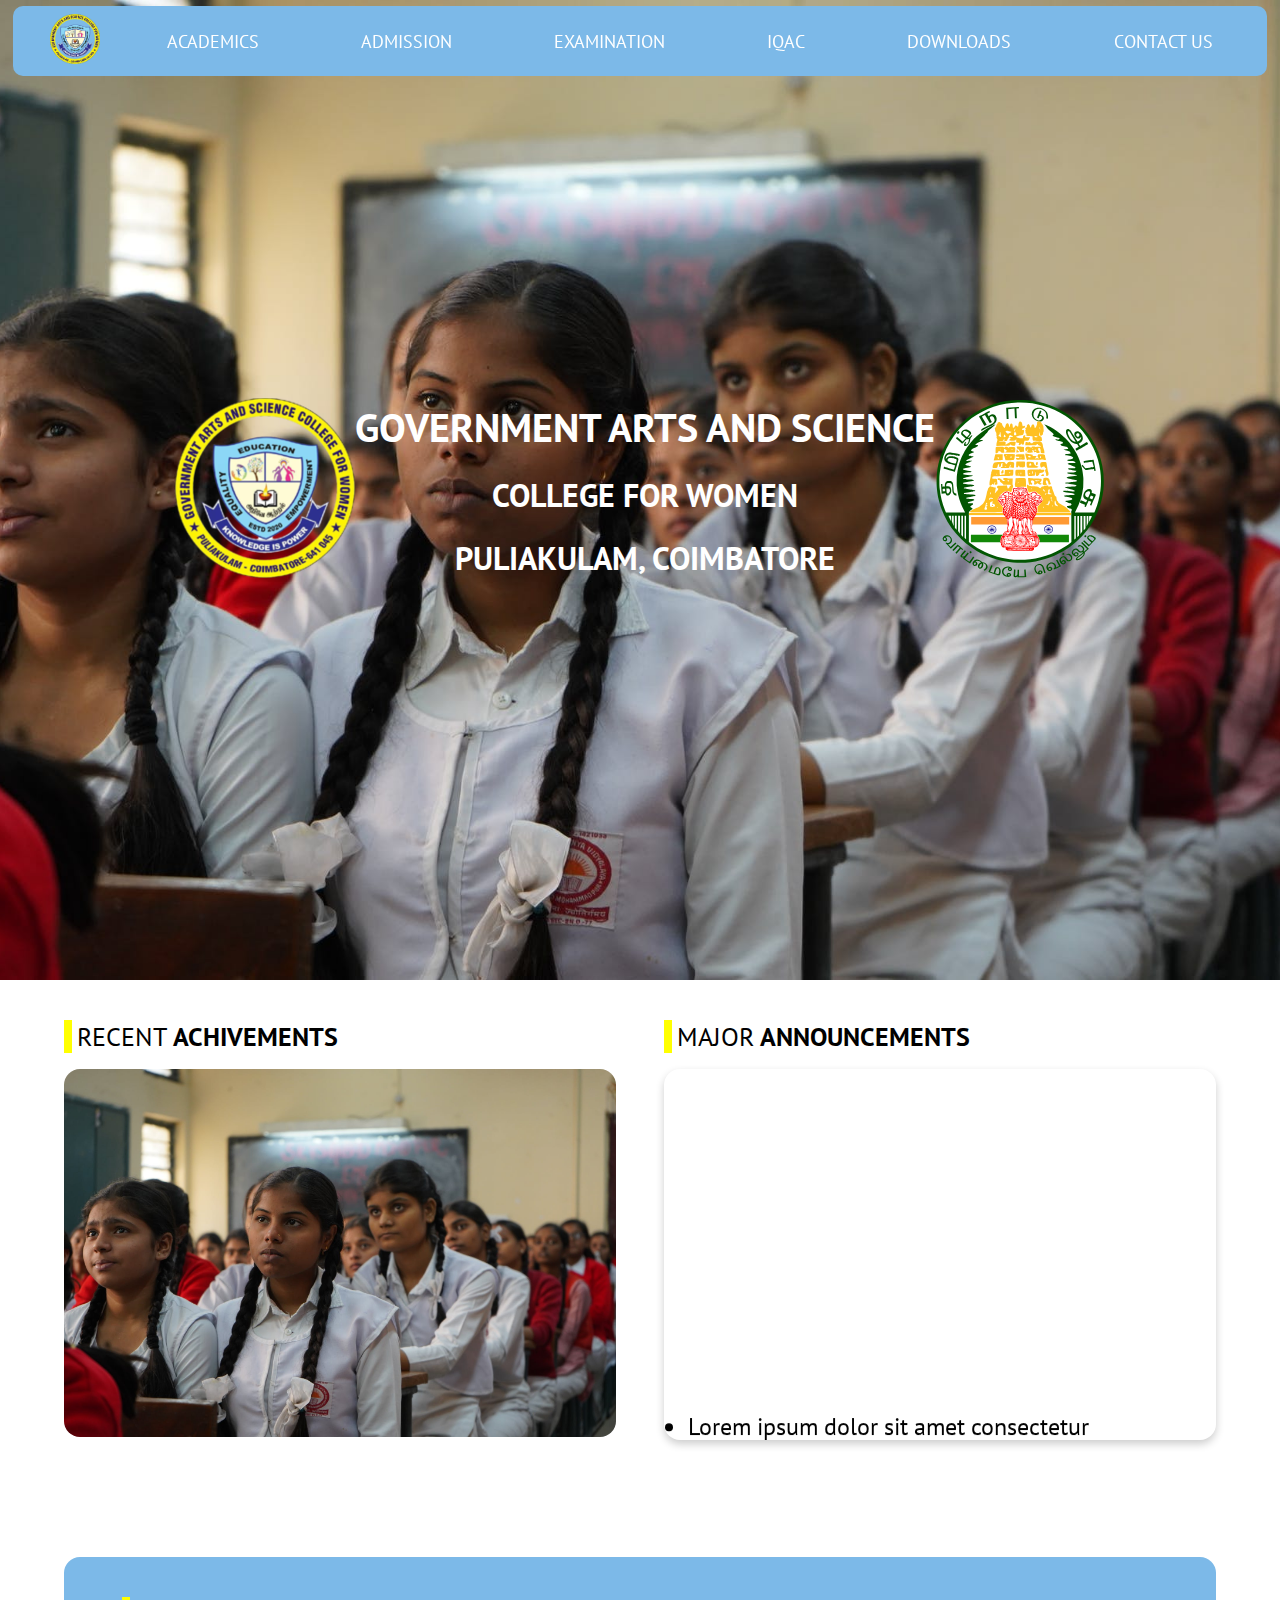
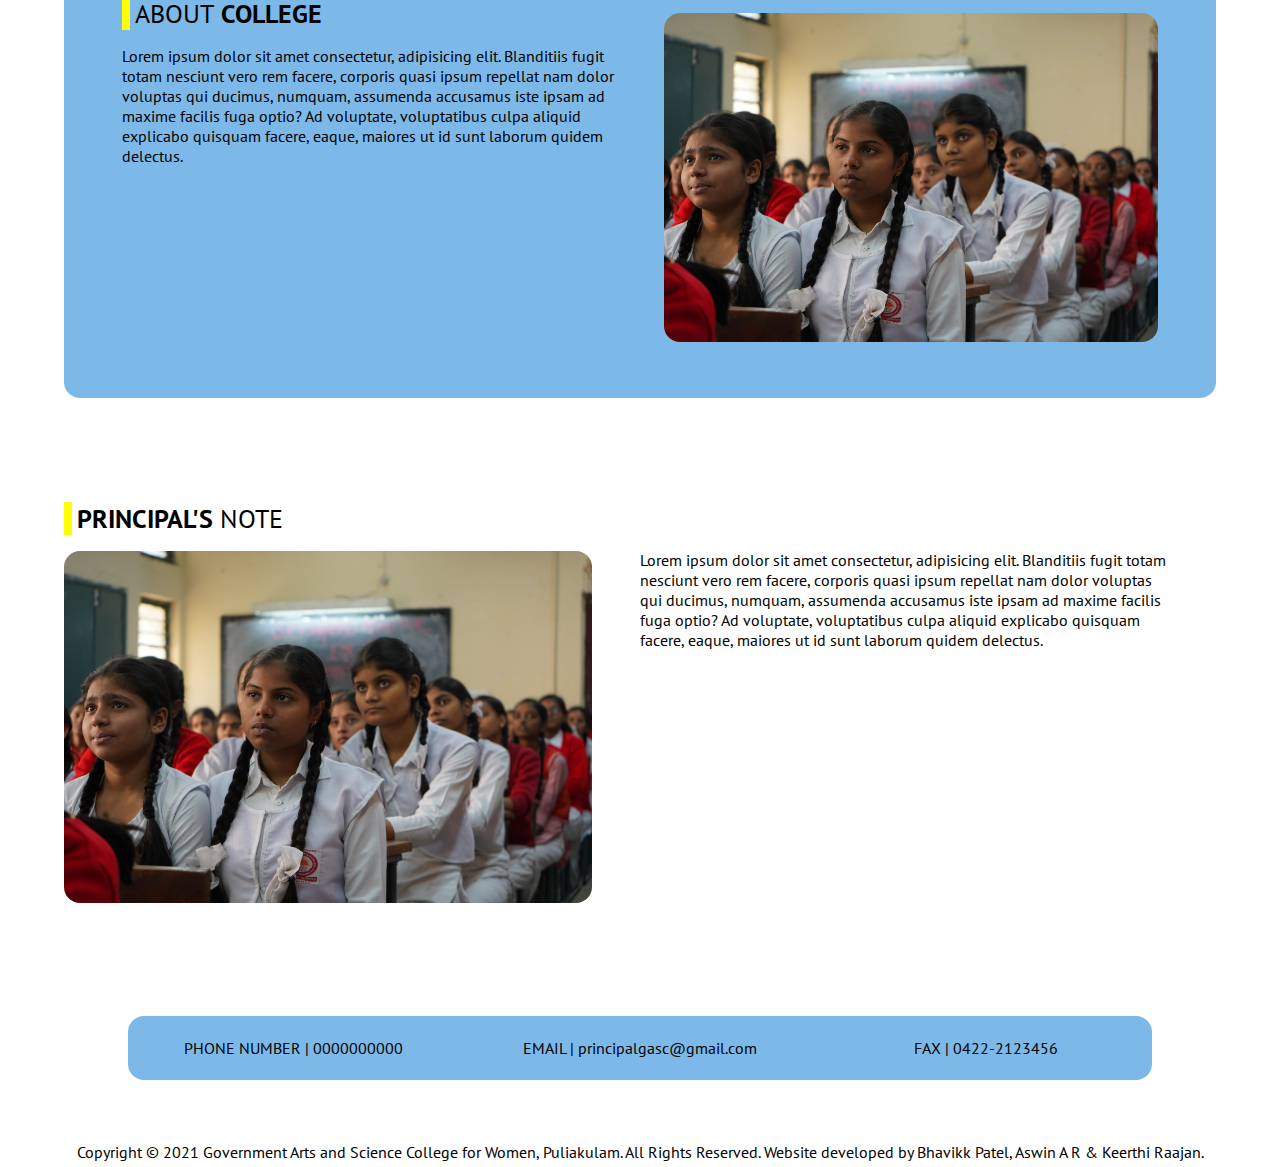
==== index.html @ 78e328cf "v1.0" ====
<!DOCTYPE html>
<html lang="en">
<head>
    <meta charset="UTF-8">
    <meta http-equiv="X-UA-Compatible" content="IE=edge">
    <meta name="viewport" content="width=device-width, initial-scale=1.0">
    <title>Home | GASCW</title>
    <link rel="stylesheet" href="css/index.css">
    <link rel="stylesheet" href="https://cdnjs.cloudflare.com/ajax/libs/font-awesome/5.15.3/css/all.min.css"/>
    
</head>
<body>
    <div class="wrapper">
        <nav>
          <input type="checkbox" id="show-search">
          <input type="checkbox" id="show-menu">
          <label for="show-menu" class="menu-icon"><i class="fas fa-bars"></i></label>
          <div class="content">
          <div class="logo"><img src="images/logo.png" alt="logo" height="50px" width="50px"></div>
            <ul class="links">
              <li>
                  <a href="#" class="desktop-link">ACADEMICS</a>
                  <input type="checkbox" id="show-services">
                  <label for="show-services">ACADEMICS</label>
                  <ul>
                      <li>
                        <a href="#" class="desktop-link">ARTS</a>
                      <input type="checkbox" id="show-items">
                      <label for="show-items">ARTS</label>
                        <ul>
                          <li><a href="#">ENGLISH</a></li>
                          <li><a href="#">TAMIL</a></li>
                        </ul>
                      </li>
                      <li>
                        <a href="#">SCIENCE</a>
                        <ul>
                          <li><a href="cs_dept.html">COMPUTER SCIENCE</a></li>
                          <li><a href="#">MATHEMATICS</a></li>
                        </ul>
                      </li>
                      <li>
                        <a href="commerce_dept.html">COMMERCE</a>
                      </li>
                    <li>
                      <a href="#" class="desktop-link">CO-CURRICULAR</a>
                      <input type="checkbox" id="show-items">
                      <label for="show-items">CO-CURRICULAR</label>
                      <ul>
                        <li><a href="#">PHYSICAL EDUCATION</a></li>
                        <li><a href="#">LIBRARY</a></li>
                        <li><a href="#">COMPUTER LITERATURE PROOGRAMME</a></li>
                      </ul>
                    </li>
                    <li>
                      <a href="#" class="desktop-link">E-LEARNING PLATFORMS</a>
                      <input type="checkbox" id="show-items">
                      <label for="show-items">E-LEARNING PLATFORMS</label>
                    </li>
                    <li>
                      <a href="#" class="desktop-link">SCHOLARSHIPS</a>
                      <input type="checkbox" id="show-items">
                      <label for="show-items">SCHOLARSHIPS</label>
                    </li>
                  </ul>
                </li>
                <li><a href="#">ADMISSION</a></li>
                <li><a href="#">EXAMINATION</a></li>
                <li><a href="#">IQAC</a></li>
                <li><a href="#">DOWNLOADS</a></li>
                <li><a href="#">CONTACT US</a></li>
            </ul>
          </div>
        </nav>
      </div>
    <div class="body--extended">
        <section class="header">
            <div>
                <a href="#"><img class="logo--logo" src="images/logo180.png" alt="logo"></a>
                <header class="clg-name text-center">
                    <h1>GOVERNMENT ARTS AND SCIENCE</h1><br>
                    <h2>COLLEGE FOR WOMEN</h2><br>
                    <h2>PULIAKULAM, COIMBATORE</h2>
                </header>
                <a href="#"><img class="logo--logo" src="images/TamilNadu_Logo.svg" alt="logo" height="180px" width="170px"></a>
            </div>
        </section>
        <section>
            <div class="container split">
                <div>
                    <div class="subhead">
                        <h3 class="h3-block" ><span class="subhead--in">RECENT</span> ACHIVEMENTS</h3>
                    </div>
                    <div>
                        <img class="img-box" src="images/primary_background.jpeg" alt="">
                    </div>
                </div>
                <div class="announ">
                    <div>
                        <h3 class="h3-block"><span class="subhead--in">MAJOR</span> ANNOUNCEMENTS</h3>
                    </div>
                    <div class="ma--card">
                        <marquee class="marquee--card"direction="up">
                            <li>Lorem ipsum dolor sit amet consectetur adipisicing elit. Iste, accusantium.</li>
                            <li>Lorem ipsum dolor sit amet consectetur adipisicing elit. Sint, quas!</li>
                            <li>Lorem ipsum dolor sit amet consectetur, adipisicing elit. Cumque, optio.</li>
                            <li>Lorem ipsum, dolor sit amet consectetur adipisicing elit. Ullam, dignissimos?</li>
                        </marquee>
                    </div>
                </div>
            </div>
        </section>
        <section class="bg-blue">
            <div class="container split">
                <div>
                    <div class="subhead">
                        <h3 class="h3-block"><span class="subhead--in">ABOUT</span> COLLEGE</h3>
                    </div>
                    <div>
                        <p>Lorem ipsum dolor sit amet consectetur, adipisicing elit. Blanditiis fugit totam nesciunt vero rem facere, corporis quasi ipsum repellat nam dolor voluptas qui ducimus, numquam, assumenda accusamus iste ipsam ad maxime facilis fuga optio? Ad voluptate, voluptatibus culpa aliquid explicabo quisquam facere, eaque, maiores ut id sunt laborum quidem delectus.</p>
                    </div>
                </div>
                <div>
                    <img class="img-box" src="images/primary_background.jpeg" alt="">
                </div>
            </div>
        </section>
        <section>
            <div class="container split">
                <div>
                    <div class="subhead">
                        <h3 class="h3-block">PRINCIPAL'S <span class="subhead--in">NOTE</span></h3>
                    </div>
                    <img class="img-box" src="images/primary_background.jpeg" alt="">
                </div>
                <div class="pnote">
                    <p>Lorem ipsum dolor sit amet consectetur, adipisicing elit. Blanditiis fugit totam nesciunt vero rem facere, corporis quasi ipsum repellat nam dolor voluptas qui ducimus, numquam, assumenda accusamus iste ipsam ad maxime facilis fuga optio? Ad voluptate, voluptatibus culpa aliquid explicabo quisquam facere, eaque, maiores ut id sunt laborum quidem delectus.</p>
                </div>
            </div>
        </section>
        <footer>
            <div>
                <div class="container--footer bg-blue footer--text split">
                    <p style="float: left">PHONE NUMBER | 0000000000</p>
                    <p>EMAIL | principalgasc@gmail.com</p>
                    <p style="float: right">FAX | 0422-2123456</p>
                </div>
                <div class="text-center">
                    <p style="padding: 5px;">
                        Copyright &copy; 2021 Government Arts and Science College for Women, Puliakulam. All Rights Reserved. Website developed by Bhavikk Patel, Aswin A R & Keerthi Raajan.
                    </p>
                </div>
            </div>
        </footer>
    </div>

</body>
</html>
---- css/index.css ----
@import url('https://fonts.googleapis.com/css2?family=Playfair+Display&display=swap');
@import url('https://fonts.googleapis.com/css2?family=PT+Sans&display=swap');

:root {
    --ff-playfair: 'Playfair Display', serif;
    --ff-ptsans : 'PT Sans', sans-serif;
}
* {
    margin: 0;
    padding: 0;
    box-sizing: border-box;
    text-decoration: none;
    font-family: 'Poppins', sans-serif;
}

a {
    text-decoration: none;
}

h3, p {
    font-family: var(--ff-ptsans);
}

.subhead > p{
    display: inline;
}

.subhead--in {
    font-family: var(--ff-ptsans);
    font-weight: normal;
}

.clg-name {
    font-family: var(--ff-playfair);
}
.header > div{
    display: flex;
    flex-direction: row;
    text-align: center;
    height: 100vh;
    align-items: center;
    justify-content: center;
}

.footer--text {
    text-align: center;
}

.split {
    display: flex;
    flex-direction: column;
}

.container {
    margin-inline: auto;
    width: min(90%);
}

.bg-blue {
    margin: 5% 5%;
    border-radius: 1rem 1rem;
    background-color: #7CB9E8;
}

.text-center {
    text-align: center;
}

ul {
    padding-left: 0rem !important;
}

.img-box {
    display: block;
    max-width: 100%;
    margin-bottom: 1rem;
    margin-top: 1rem;
    justify-content: center;
    align-items: center;
    border-radius: 1em;
}

.announ {
    display: flex;
    flex-direction: column;
}

.marquee--card {
    box-shadow: 0 4px 8px 0 rgba(0,0,0,0.2);
    transition: 1s;
    border-radius: 1rem;
    padding: 1.5rem;
    max-width: 100%;
    height: 29vw;
    font-family: var(--ff-ptsans);
}

.ma--card--height {
    flex: 1;
}

section {
    padding: 2.5rem 0;
}

.header:nth-of-type(1) {
    background-image: url(../images/primary_background.jpeg);
    background-position: center;
    background-size: cover;
    background-repeat: no-repeat;
}

p {
    font-size: 1rem;
}

li {
    font-size: 1.5rem;
}

h3 {
    font-size: 7vw;
    margin-bottom: 1rem;
}

.pnote {
    margin: 3rem;
}

@media screen and (max-width: 480px) {
    h3 {
        font-size: 7vw;
    }

    .header > div {
        flex-direction: column;
    }
    
    h1, h2 {
        color: white;
    }
}

@media screen and (min-width:480px) and (max-width: 800px) {
    h3 {
        font-size: 5vw;
    }

    .navbar-nav > li{
        margin: 0;
    }

    .header > div {
        flex-direction: column;
    }

    h1, h2 {
        color: white;
    }
}

@media (min-width: 800px) {

    h3 {
        font-size: 2vw;
    }

    h1 {
        font-size: 2.5rem;
    }

    h2 {
        font-size: 2rem;
    }

    h1, h2 {
        color: white;
    }

    * {
        margin: 0;
    }

    .header:nth-of-type(1) {
        background-image: url(../images/primary_background.jpeg);
        background-position: center;
        background-size: cover;
        background-repeat: no-repeat;
    }
   
    .text-center {
        text-align: center;
    }

    .split {
        flex-direction: row;
    }

    .split > * {
        flex-basis: 100%;
    }

    .split > * + * {
        margin-left: 3rem;
    }
}

footer {
    display: flex;
    flex-direction: row;
    text-align: center;
    align-items: center;
    justify-content: center;
    flex: 1;
}

.container--footer {
    min-height: 5vw;
    justify-content: center;
    align-items: center;
    padding: 1rem 1rem;
}


.h3-block::before {
    margin-right: 5px;
    display: inline;
    content: "l";
    width: 1px;
    height: 200px;
    background-color: yellow;
    color: yellow;
}

*{
  margin: 0;
  padding: 0;
  box-sizing: border-box;
  text-decoration: none;
  font-family: var(--ff-ptsans);
}
.wrapper{
  background: #7CB9E8;
  position: fixed;
  width: 98%;
  margin: 0.5% 1%;
  border-radius: 10px;
}
.wrapper nav{
  position: relative;
  display: flex;
  margin: 0 3%;
  height: 70px;
  align-items: center;
  justify-content: space-between;
}
nav .content{
  display: flex;
  align-items: center;
  flex:1;
}
nav .content .links{
  display: flex;
  flex: 1;
  justify-content: space-between;
}
.content .logo a{
  color: #fff;
  font-size: 30px;
  font-weight: 600;
}
.content .links li{
  list-style: none;
  line-height: 70px;
  padding-left: 0%;
}
.content .links li a,
.content .links li label{
  color: #fff;
  font-size: 18px;
  font-weight: 500;
  padding: 9px 17px;
  transition: all 0.3s ease;
  border-radius: 10px;
}
.content .links li label{
  display: none;
}
.content .links li a:hover,
.content .links li label:hover{
  background: #323c4e;
  color: #7CB9E8;
}

.wrapper .menu-icon{
  color: #fff;
  font-size: 18px;
  cursor: pointer;
  line-height: 70px;
  width: 70px;
  text-align: center;
}
.wrapper .menu-icon{
  display: none;
}

.wrapper input[type="checkbox"]{
  display: none;
}

/* Dropdown Menu code start */
.content .links ul{
  position: absolute;
  background: #7CB9E8;
  top: 80px;
  z-index: -1;
  opacity: 0;
  visibility: hidden;
}
.content .links li:hover > ul{
  top: 70px;
  opacity: 1;
  visibility: visible;
  transition: all 0.3s ease;
}
.content .links ul li a{
  display: block;
  width: 100%;
  line-height: 30px;
  border-radius: 0px!important;
}
.content .links ul ul{
  position: absolute;
  top: 0;
  left: 100%;
}
.content .links ul li{
  position: relative;
}
.content .links ul li:hover ul{
  top: 0;
}

@media screen and (max-width: 1200px){
    .wrapper nav{
        max-width: 100%;
        padding: 0 20px;
    }
    nav .content .links{
    margin-left: 30px;
    }
    .content .links li a{
    padding: 8px 13px;
    }
  .wrapper .menu-icon{
    display: block;
  }

  nav .content {
    flex-direction: row-reverse;
  }

  .wrapper #show-menu:checked ~ .menu-icon i::before{
    content: "\f00d";
  }
  nav .content .links{
    display: block;
    position: fixed;
    background: #14181f;
    height: 100%;
    width: 100%;
    top: 70px;
    left: -100%;
    margin-left: 0;
    max-width: 350px;
    overflow-y: auto;
    padding-bottom: 100px;
    transition: all 0.3s ease;
  }
  nav #show-menu:checked ~ .content .links{
    left: 1%;
  }
  .content .links li{
    margin: 15px 20px;
  }
  .content .links li a,
  .content .links li label{
    line-height: 40px;
    font-size: 20px;
    display: block;
    padding: 8px 18px;
    cursor: pointer;
  }
  .content .links li a.desktop-link{
    display: none;
  }

  /* dropdown responsive code start */
  .content .links ul,
  .content .links ul ul{
    position: static;
    opacity: 1;
    visibility: visible;
    background: none;
    max-height: 0px;
    overflow: hidden;
  }
  .content .links #show-features:checked ~ ul,
  .content .links #show-services:checked ~ ul,
  .content .links #show-items:checked ~ ul{
    max-height: 100vh;
  }
  .content .links ul li{
    margin: 7px 20px;
  }
  .content .links ul li a{
    font-size: 18px;
    line-height: 30px;
    border-radius: 5px!important;
  }
}

@media screen and (max-width: 400px){
  .wrapper nav{
    padding: 0 10px;
  }
  .content .logo a{
    font-size: 27px;
  }
}

.links > li {
    margin-left: 50px;
}
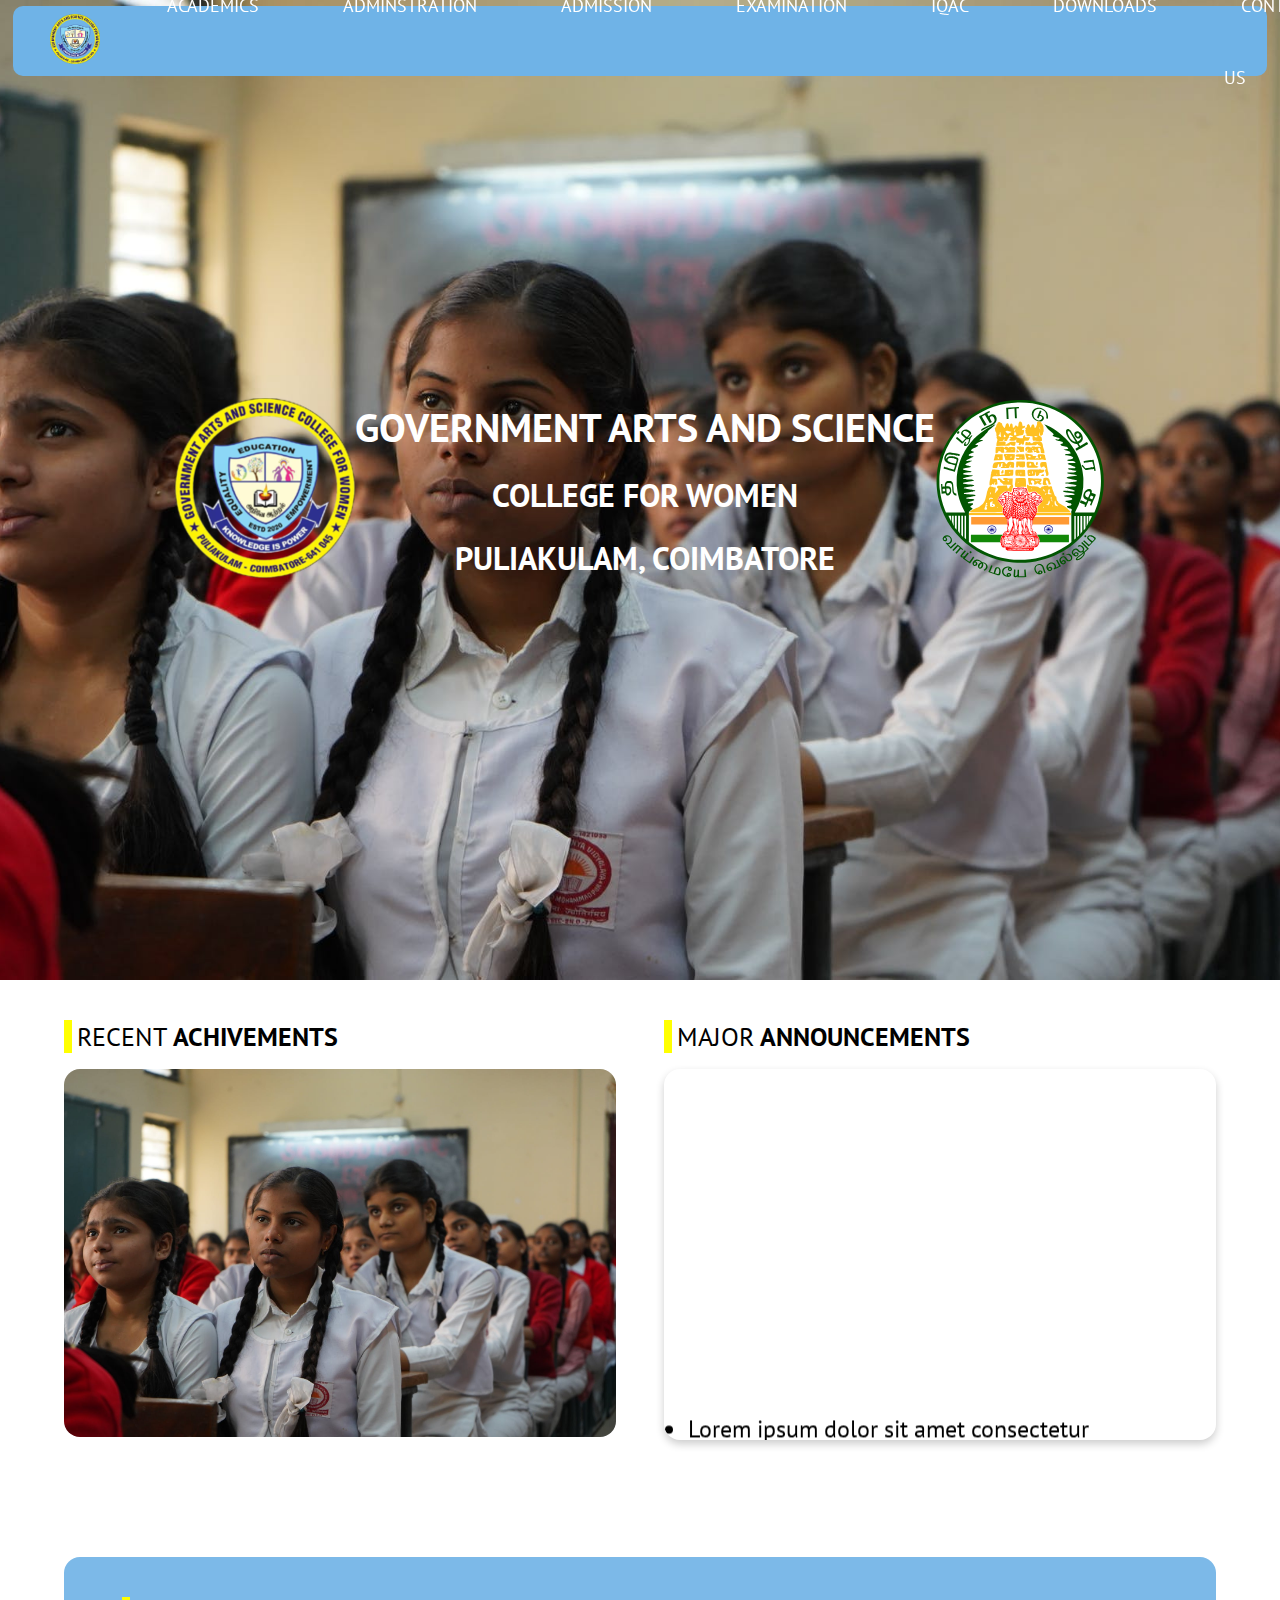
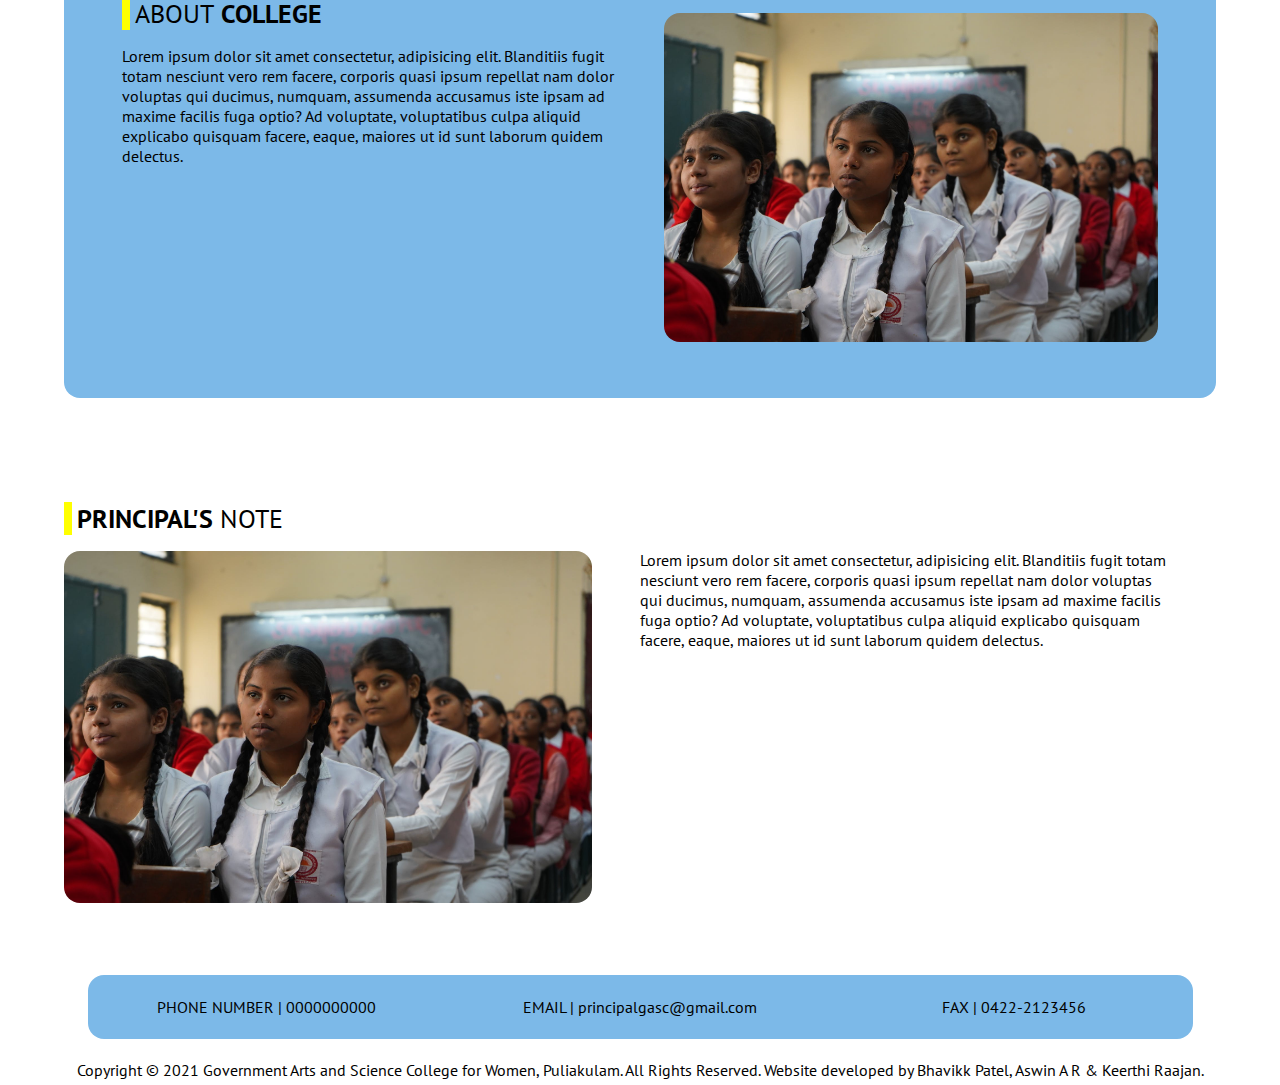
==== commit 0e72eab9: "v1.10" ====
--- a/index.html
+++ b/index.html
@@ -1,78 +1,102 @@
 <!DOCTYPE html>
 <html lang="en">
+
 <head>
     <meta charset="UTF-8">
     <meta http-equiv="X-UA-Compatible" content="IE=edge">
     <meta name="viewport" content="width=device-width, initial-scale=1.0">
     <title>Home | GASCW</title>
     <link rel="stylesheet" href="css/index.css">
-    <link rel="stylesheet" href="https://cdnjs.cloudflare.com/ajax/libs/font-awesome/5.15.3/css/all.min.css"/>
-    
+    <link rel="stylesheet" href="https://cdnjs.cloudflare.com/ajax/libs/font-awesome/5.15.3/css/all.min.css" />
+
 </head>
+
 <body>
     <div class="wrapper">
         <nav>
-          <input type="checkbox" id="show-search">
-          <input type="checkbox" id="show-menu">
-          <label for="show-menu" class="menu-icon"><i class="fas fa-bars"></i></label>
-          <div class="content">
-          <div class="logo"><img src="images/logo.png" alt="logo" height="50px" width="50px"></div>
-            <ul class="links">
-              <li>
-                  <a href="#" class="desktop-link">ACADEMICS</a>
-                  <input type="checkbox" id="show-services">
-                  <label for="show-services">ACADEMICS</label>
-                  <ul>
-                      <li>
-                        <a href="#" class="desktop-link">ARTS</a>
-                      <input type="checkbox" id="show-items">
-                      <label for="show-items">ARTS</label>
+            <input type="checkbox" id="show-search">
+            <input type="checkbox" id="show-menu">
+            <label for="show-menu" class="menu-icon"><i class="fas fa-bars"></i></label>
+            <div class="content">
+                <div class="logo"><img src="images/logo.png" alt="logo" height="50px" width="50px"></div>
+                <ul class="links">
+                    <li>
+                        <a href="#" class="desktop-link">ACADEMICS</a>
+                        <input type="checkbox" id="show-services">
+                        <label for="show-services">ACADEMICS</label>
                         <ul>
-                          <li><a href="#">ENGLISH</a></li>
-                          <li><a href="#">TAMIL</a></li>
+                            <li>
+                                <a href="#" class="desktop-link">ARTS</a>
+                                <input type="checkbox" id="show-items">
+                                <label for="show-items">ARTS</label>
+                                <ul>
+                                    <li><a href="html/english.html">ENGLISH</a></li>
+                                    <li><a href="html/tamil.html">TAMIL</a></li>
+                                </ul>
+                            </li>
+                            <li>
+                                <a href="#">SCIENCE</a>
+                                <ul>
+                                    <li><a href="html/cs_dept.html">COMPUTER SCIENCE</a></li>
+                                    <li><a href="html/maths.html">MATHEMATICS</a></li>
+                                </ul>
+                            </li>
+                            <li>
+                                <a href="html/commerce_dept.html">COMMERCE</a>
+                            </li>
+                            <li>
+                                <a href="#" class="desktop-link">CO-CURRICULAR</a>
+                                <input type="checkbox" id="show-items">
+                                <label for="show-items">CO-CURRICULAR</label>
+                                <ul>
+                                    <li><a href="#">PHYSICAL EDUCATION</a></li>
+                                    <li><a href="#">LIBRARY</a></li>
+                                    <li><a href="#">COMPUTER LITERATURE PROOGRAMME</a></li>
+                                </ul>
+                            </li>
+                            <li>
+                                <a href="#" class="desktop-link">E-LEARNING PLATFORMS</a>
+                                <input type="checkbox" id="show-items">
+                                <label for="show-items">E-LEARNING PLATFORMS</label>
+                            </li>
+                            <li>
+                                <a href="#" class="desktop-link">SCHOLARSHIPS</a>
+                                <input type="checkbox" id="show-items">
+                                <label for="show-items">SCHOLARSHIPS</label>
+                            </li>
                         </ul>
-                      </li>
-                      <li>
-                        <a href="#">SCIENCE</a>
-                        <ul>
-                          <li><a href="cs_dept.html">COMPUTER SCIENCE</a></li>
-                          <li><a href="#">MATHEMATICS</a></li>
-                        </ul>
-                      </li>
-                      <li>
-                        <a href="commerce_dept.html">COMMERCE</a>
-                      </li>
-                    <li>
-                      <a href="#" class="desktop-link">CO-CURRICULAR</a>
-                      <input type="checkbox" id="show-items">
-                      <label for="show-items">CO-CURRICULAR</label>
-                      <ul>
-                        <li><a href="#">PHYSICAL EDUCATION</a></li>
-                        <li><a href="#">LIBRARY</a></li>
-                        <li><a href="#">COMPUTER LITERATURE PROOGRAMME</a></li>
-                      </ul>
                     </li>
                     <li>
-                      <a href="#" class="desktop-link">E-LEARNING PLATFORMS</a>
-                      <input type="checkbox" id="show-items">
-                      <label for="show-items">E-LEARNING PLATFORMS</label>
+                        <a href="#" class="desktop-link">ADMINSTRATION</a>
+                        <input type="checkbox" id="show-services-2">
+                        <label for="show-services-2">ADMINSTRATION</label>
+                        <ul>
+                            <li>
+                                <a href="#" class="desktop-link">RJD DESK</a>
+                                <input type="checkbox" id="show-items-2">
+                                <label for="show-items-2">RJD DESK</label>
+                            </li>
+                            <li>
+                                <a href="#" class="desktop-link">PRINCIPAL DESK</a>
+                                <input type="checkbox" id="show-items-2">
+                                <label for="show-items-2">PRINCIPAL DESK</label>
+                            </li>
+                            <li>
+                                <a href="#" class="desktop-link">COLLEGE COUNCIL</a>
+                                <input type="checkbox" id="show-items-2">
+                                <label for="show-items-2">COLLEGE COUNCIL</label>
+                            </li>
+                        </ul>
                     </li>
-                    <li>
-                      <a href="#" class="desktop-link">SCHOLARSHIPS</a>
-                      <input type="checkbox" id="show-items">
-                      <label for="show-items">SCHOLARSHIPS</label>
-                    </li>
-                  </ul>
-                </li>
-                <li><a href="#">ADMISSION</a></li>
-                <li><a href="#">EXAMINATION</a></li>
-                <li><a href="#">IQAC</a></li>
-                <li><a href="#">DOWNLOADS</a></li>
-                <li><a href="#">CONTACT US</a></li>
-            </ul>
-          </div>
+                    <li><a href="#">ADMISSION</a></li>
+                    <li><a href="#">EXAMINATION</a></li>
+                    <li><a href="https://iqac.puchd.ac.in/">IQAC</a></li>
+                    <li><a href="#">DOWNLOADS</a></li>
+                    <li><a href="#">CONTACT US</a></li>
+                </ul>
+            </div>
         </nav>
-      </div>
+    </div>
     <div class="body--extended">
         <section class="header">
             <div>
@@ -89,7 +113,7 @@
             <div class="container split">
                 <div>
                     <div class="subhead">
-                        <h3 class="h3-block" ><span class="subhead--in">RECENT</span> ACHIVEMENTS</h3>
+                        <h3 class="h3-block"><span class="subhead--in">RECENT</span> ACHIVEMENTS</h3>
                     </div>
                     <div>
                         <img class="img-box" src="images/primary_background.jpeg" alt="">
@@ -100,7 +124,7 @@
                         <h3 class="h3-block"><span class="subhead--in">MAJOR</span> ANNOUNCEMENTS</h3>
                     </div>
                     <div class="ma--card">
-                        <marquee class="marquee--card"direction="up">
+                        <marquee class="marquee--card" direction="up">
                             <li>Lorem ipsum dolor sit amet consectetur adipisicing elit. Iste, accusantium.</li>
                             <li>Lorem ipsum dolor sit amet consectetur adipisicing elit. Sint, quas!</li>
                             <li>Lorem ipsum dolor sit amet consectetur, adipisicing elit. Cumque, optio.</li>
@@ -117,7 +141,8 @@
                         <h3 class="h3-block"><span class="subhead--in">ABOUT</span> COLLEGE</h3>
                     </div>
                     <div>
-                        <p>Lorem ipsum dolor sit amet consectetur, adipisicing elit. Blanditiis fugit totam nesciunt vero rem facere, corporis quasi ipsum repellat nam dolor voluptas qui ducimus, numquam, assumenda accusamus iste ipsam ad maxime facilis fuga optio? Ad voluptate, voluptatibus culpa aliquid explicabo quisquam facere, eaque, maiores ut id sunt laborum quidem delectus.</p>
+                        <p>Lorem ipsum dolor sit amet consectetur, adipisicing elit. Blanditiis fugit totam nesciunt vero rem facere, corporis quasi ipsum repellat nam dolor voluptas qui ducimus, numquam, assumenda accusamus iste ipsam ad maxime facilis
+                            fuga optio? Ad voluptate, voluptatibus culpa aliquid explicabo quisquam facere, eaque, maiores ut id sunt laborum quidem delectus.</p>
                     </div>
                 </div>
                 <div>
@@ -134,13 +159,14 @@
                     <img class="img-box" src="images/primary_background.jpeg" alt="">
                 </div>
                 <div class="pnote">
-                    <p>Lorem ipsum dolor sit amet consectetur, adipisicing elit. Blanditiis fugit totam nesciunt vero rem facere, corporis quasi ipsum repellat nam dolor voluptas qui ducimus, numquam, assumenda accusamus iste ipsam ad maxime facilis fuga optio? Ad voluptate, voluptatibus culpa aliquid explicabo quisquam facere, eaque, maiores ut id sunt laborum quidem delectus.</p>
+                    <p>Lorem ipsum dolor sit amet consectetur, adipisicing elit. Blanditiis fugit totam nesciunt vero rem facere, corporis quasi ipsum repellat nam dolor voluptas qui ducimus, numquam, assumenda accusamus iste ipsam ad maxime facilis fuga
+                        optio? Ad voluptate, voluptatibus culpa aliquid explicabo quisquam facere, eaque, maiores ut id sunt laborum quidem delectus.</p>
                 </div>
             </div>
         </section>
         <footer>
             <div>
-                <div class="container--footer bg-blue footer--text split">
+                <div class="container--footer footer-bg-blue footer--text split">
                     <p style="float: left">PHONE NUMBER | 0000000000</p>
                     <p>EMAIL | principalgasc@gmail.com</p>
                     <p style="float: right">FAX | 0422-2123456</p>
@@ -153,6 +179,15 @@
             </div>
         </footer>
     </div>
+    <!-- The core Firebase JS SDK is always required and must be listed first -->
+    <script src="/__/firebase/8.7.1/firebase-app.js"></script>
 
+    <!-- TODO: Add SDKs for Firebase products that you want to use
+        https://firebase.google.com/docs/web/setup#available-libraries -->
+    <script src="/__/firebase/8.7.1/firebase-analytics.js"></script>
+
+    <!-- Initialize Firebase -->
+    <script src="/__/firebase/init.js"></script>
 </body>
+
 </html>--- a/css/index.css
+++ b/css/index.css
@@ -1,10 +1,10 @@
 @import url('https://fonts.googleapis.com/css2?family=Playfair+Display&display=swap');
 @import url('https://fonts.googleapis.com/css2?family=PT+Sans&display=swap');
-
 :root {
     --ff-playfair: 'Playfair Display', serif;
-    --ff-ptsans : 'PT Sans', sans-serif;
-}
+    --ff-ptsans: 'PT Sans', sans-serif;
+}
+
 * {
     margin: 0;
     padding: 0;
@@ -17,11 +17,12 @@
     text-decoration: none;
 }
 
-h3, p {
+h3,
+p {
     font-family: var(--ff-ptsans);
 }
 
-.subhead > p{
+.subhead>p {
     display: inline;
 }
 
@@ -33,7 +34,8 @@
 .clg-name {
     font-family: var(--ff-playfair);
 }
-.header > div{
+
+.header>div {
     display: flex;
     flex-direction: row;
     text-align: center;
@@ -58,6 +60,12 @@
 
 .bg-blue {
     margin: 5% 5%;
+    border-radius: 1rem 1rem;
+    background-color: #7CB9E8;
+}
+
+.footer-bg-blue {
+    margin: 1em 1em;
     border-radius: 1rem 1rem;
     background-color: #7CB9E8;
 }
@@ -86,7 +94,7 @@
 }
 
 .marquee--card {
-    box-shadow: 0 4px 8px 0 rgba(0,0,0,0.2);
+    box-shadow: 0 4px 8px 0 rgba(0, 0, 0, 0.2);
     transition: 1s;
     border-radius: 1rem;
     padding: 1.5rem;
@@ -131,12 +139,11 @@
     h3 {
         font-size: 7vw;
     }
-
-    .header > div {
+    .header>div {
         flex-direction: column;
     }
-    
-    h1, h2 {
+    h1,
+    h2 {
         color: white;
     }
 }
@@ -145,62 +152,51 @@
     h3 {
         font-size: 5vw;
     }
-
-    .navbar-nav > li{
+    .navbar-nav>li {
         margin: 0;
     }
-
-    .header > div {
+    .header>div {
         flex-direction: column;
     }
-
-    h1, h2 {
+    h1,
+    h2 {
         color: white;
     }
 }
 
 @media (min-width: 800px) {
-
     h3 {
         font-size: 2vw;
     }
-
     h1 {
         font-size: 2.5rem;
     }
-
     h2 {
         font-size: 2rem;
     }
-
-    h1, h2 {
+    h1,
+    h2 {
         color: white;
     }
-
     * {
         margin: 0;
     }
-
     .header:nth-of-type(1) {
         background-image: url(../images/primary_background.jpeg);
         background-position: center;
         background-size: cover;
         background-repeat: no-repeat;
     }
-   
     .text-center {
         text-align: center;
     }
-
     .split {
         flex-direction: row;
     }
-
-    .split > * {
+    .split>* {
         flex-basis: 100%;
     }
-
-    .split > * + * {
+    .split>*+* {
         margin-left: 3rem;
     }
 }
@@ -220,7 +216,6 @@
     align-items: center;
     padding: 1rem 1rem;
 }
-
 
 .h3-block::before {
     margin-right: 5px;
@@ -232,203 +227,223 @@
     color: yellow;
 }
 
-*{
-  margin: 0;
-  padding: 0;
-  box-sizing: border-box;
-  text-decoration: none;
-  font-family: var(--ff-ptsans);
-}
-.wrapper{
-  background: #7CB9E8;
-  position: fixed;
-  width: 98%;
-  margin: 0.5% 1%;
-  border-radius: 10px;
-}
-.wrapper nav{
-  position: relative;
-  display: flex;
-  margin: 0 3%;
-  height: 70px;
-  align-items: center;
-  justify-content: space-between;
-}
-nav .content{
-  display: flex;
-  align-items: center;
-  flex:1;
-}
-nav .content .links{
-  display: flex;
-  flex: 1;
-  justify-content: space-between;
-}
-.content .logo a{
-  color: #fff;
-  font-size: 30px;
-  font-weight: 600;
-}
-.content .links li{
-  list-style: none;
-  line-height: 70px;
-  padding-left: 0%;
-}
+* {
+    margin: 0;
+    padding: 0;
+    box-sizing: border-box;
+    text-decoration: none;
+    font-family: var(--ff-ptsans);
+}
+
+.wrapper {
+    background: #6fb3e7;
+    position: fixed;
+    width: 98%;
+    margin: 0.5% 1%;
+    border-radius: 10px;
+    z-index: 10;
+}
+
+.wrapper nav {
+    position: relative;
+    display: flex;
+    margin: 0 3%;
+    height: 70px;
+    align-items: center;
+    justify-content: space-between;
+}
+
+nav .content {
+    display: flex;
+    align-items: center;
+    flex: 1;
+}
+
+nav .content .links {
+    display: flex;
+    flex: 1;
+    justify-content: space-between;
+}
+
+.content .logo a {
+    color: #fff;
+    font-size: 30px;
+    font-weight: 600;
+}
+
+.content .links li {
+    list-style: none;
+    line-height: 70px;
+    padding-left: 0%;
+}
+
 .content .links li a,
-.content .links li label{
-  color: #fff;
-  font-size: 18px;
-  font-weight: 500;
-  padding: 9px 17px;
-  transition: all 0.3s ease;
-  border-radius: 10px;
-}
-.content .links li label{
-  display: none;
-}
+.content .links li label {
+    color: #fff;
+    font-size: 18px;
+    font-weight: 500;
+    padding: 9px 17px;
+    transition: all 0.3s ease;
+    border-radius: 10px;
+}
+
+.content .links li label {
+    display: none;
+}
+
 .content .links li a:hover,
-.content .links li label:hover{
-  background: #323c4e;
-  color: #7CB9E8;
-}
-
-.wrapper .menu-icon{
-  color: #fff;
-  font-size: 18px;
-  cursor: pointer;
-  line-height: 70px;
-  width: 70px;
-  text-align: center;
-}
-.wrapper .menu-icon{
-  display: none;
-}
-
-.wrapper input[type="checkbox"]{
-  display: none;
-}
+.content .links li label:hover {
+    background: #323c4e;
+    color: #7CB9E8;
+}
+
+.wrapper .menu-icon {
+    color: #fff;
+    font-size: 18px;
+    cursor: pointer;
+    line-height: 70px;
+    width: 70px;
+    text-align: center;
+}
+
+.wrapper .menu-icon {
+    display: none;
+}
+
+.wrapper input[type="checkbox"] {
+    display: none;
+}
+
 
 /* Dropdown Menu code start */
-.content .links ul{
-  position: absolute;
-  background: #7CB9E8;
-  top: 80px;
-  z-index: -1;
-  opacity: 0;
-  visibility: hidden;
-}
-.content .links li:hover > ul{
-  top: 70px;
-  opacity: 1;
-  visibility: visible;
-  transition: all 0.3s ease;
-}
-.content .links ul li a{
-  display: block;
-  width: 100%;
-  line-height: 30px;
-  border-radius: 0px!important;
-}
-.content .links ul ul{
-  position: absolute;
-  top: 0;
-  left: 100%;
-}
-.content .links ul li{
-  position: relative;
-}
-.content .links ul li:hover ul{
-  top: 0;
-}
-
-@media screen and (max-width: 1200px){
-    .wrapper nav{
+
+.content .links ul {
+    position: absolute;
+    background: #7CB9E8;
+    top: 80px;
+    z-index: -1;
+    opacity: 0;
+    visibility: hidden;
+}
+
+.content .links li:hover>ul {
+    top: 70px;
+    opacity: 1;
+    visibility: visible;
+    transition: all 0.3s ease;
+}
+
+.content .links ul li a {
+    display: block;
+    width: 100%;
+    line-height: 30px;
+    border-radius: 0px!important;
+}
+
+.content .links ul ul {
+    position: absolute;
+    top: 0;
+    left: 100%;
+}
+
+.content .links ul li {
+    position: relative;
+}
+
+.content .links ul li:hover ul {
+    top: 0;
+}
+
+@media screen and (max-width: 1200px) {
+    .wrapper nav {
         max-width: 100%;
         padding: 0 20px;
     }
-    nav .content .links{
-    margin-left: 30px;
-    }
-    .content .links li a{
-    padding: 8px 13px;
-    }
-  .wrapper .menu-icon{
-    display: block;
-  }
-
-  nav .content {
-    flex-direction: row-reverse;
-  }
-
-  .wrapper #show-menu:checked ~ .menu-icon i::before{
-    content: "\f00d";
-  }
-  nav .content .links{
-    display: block;
-    position: fixed;
-    background: #14181f;
-    height: 100%;
-    width: 100%;
-    top: 70px;
-    left: -100%;
-    margin-left: 0;
-    max-width: 350px;
-    overflow-y: auto;
-    padding-bottom: 100px;
-    transition: all 0.3s ease;
-  }
-  nav #show-menu:checked ~ .content .links{
-    left: 1%;
-  }
-  .content .links li{
-    margin: 15px 20px;
-  }
-  .content .links li a,
-  .content .links li label{
-    line-height: 40px;
-    font-size: 20px;
-    display: block;
-    padding: 8px 18px;
-    cursor: pointer;
-  }
-  .content .links li a.desktop-link{
-    display: none;
-  }
-
-  /* dropdown responsive code start */
-  .content .links ul,
-  .content .links ul ul{
-    position: static;
-    opacity: 1;
-    visibility: visible;
-    background: none;
-    max-height: 0px;
-    overflow: hidden;
-  }
-  .content .links #show-features:checked ~ ul,
-  .content .links #show-services:checked ~ ul,
-  .content .links #show-items:checked ~ ul{
-    max-height: 100vh;
-  }
-  .content .links ul li{
-    margin: 7px 20px;
-  }
-  .content .links ul li a{
-    font-size: 18px;
-    line-height: 30px;
-    border-radius: 5px!important;
-  }
-}
-
-@media screen and (max-width: 400px){
-  .wrapper nav{
-    padding: 0 10px;
-  }
-  .content .logo a{
-    font-size: 27px;
-  }
-}
-
-.links > li {
+    nav .content .links {
+        margin-left: 30px;
+    }
+    .content .links li a {
+        padding: 8px 13px;
+    }
+    .wrapper .menu-icon {
+        display: block;
+    }
+    nav .content {
+        flex-direction: row-reverse;
+    }
+    .wrapper #show-menu:checked~.menu-icon i::before {
+        content: "\f00d";
+    }
+    nav .content .links {
+        display: block;
+        position: fixed;
+        background: #14181f;
+        height: 100%;
+        width: 100%;
+        top: 70px;
+        left: -100%;
+        margin-left: 0;
+        max-width: 350px;
+        overflow-y: auto;
+        padding-bottom: 100px;
+        transition: all 0.3s ease;
+    }
+    nav #show-menu:checked~.content .links {
+        left: 1%;
+    }
+    .content .links li {
+        margin: 15px 20px;
+    }
+    .content .links li a,
+    .content .links li label {
+        line-height: 40px;
+        font-size: 20px;
+        display: block;
+        padding: 8px 18px;
+        cursor: pointer;
+    }
+    .content .links li a.desktop-link {
+        display: none;
+    }
+    /* dropdown responsive code start */
+    .content .links ul,
+    .content .links ul ul {
+        position: static;
+        opacity: 1;
+        visibility: visible;
+        background: none;
+        max-height: 0px;
+        overflow: hidden;
+    }
+    .content .links #show-features:checked~ul,
+    .content .links #show-services:checked~ul,
+    .content .links #show-items:checked~ul {
+        max-height: 100vh;
+    }
+    .content .links ul li {
+        margin: 7px 20px;
+    }
+    .content .links ul li a {
+        font-size: 18px;
+        line-height: 30px;
+        border-radius: 5px!important;
+    }
+    .content .links #show-features:checked~ul,
+    .content .links #show-services-2:checked~ul,
+    .content .links #show-items-2:checked~ul {
+        max-height: 100vh;
+    }
+}
+
+@media screen and (max-width: 400px) {
+    .wrapper nav {
+        padding: 0 10px;
+    }
+    .content .logo a {
+        font-size: 27px;
+    }
+}
+
+.links>li {
     margin-left: 50px;
 }